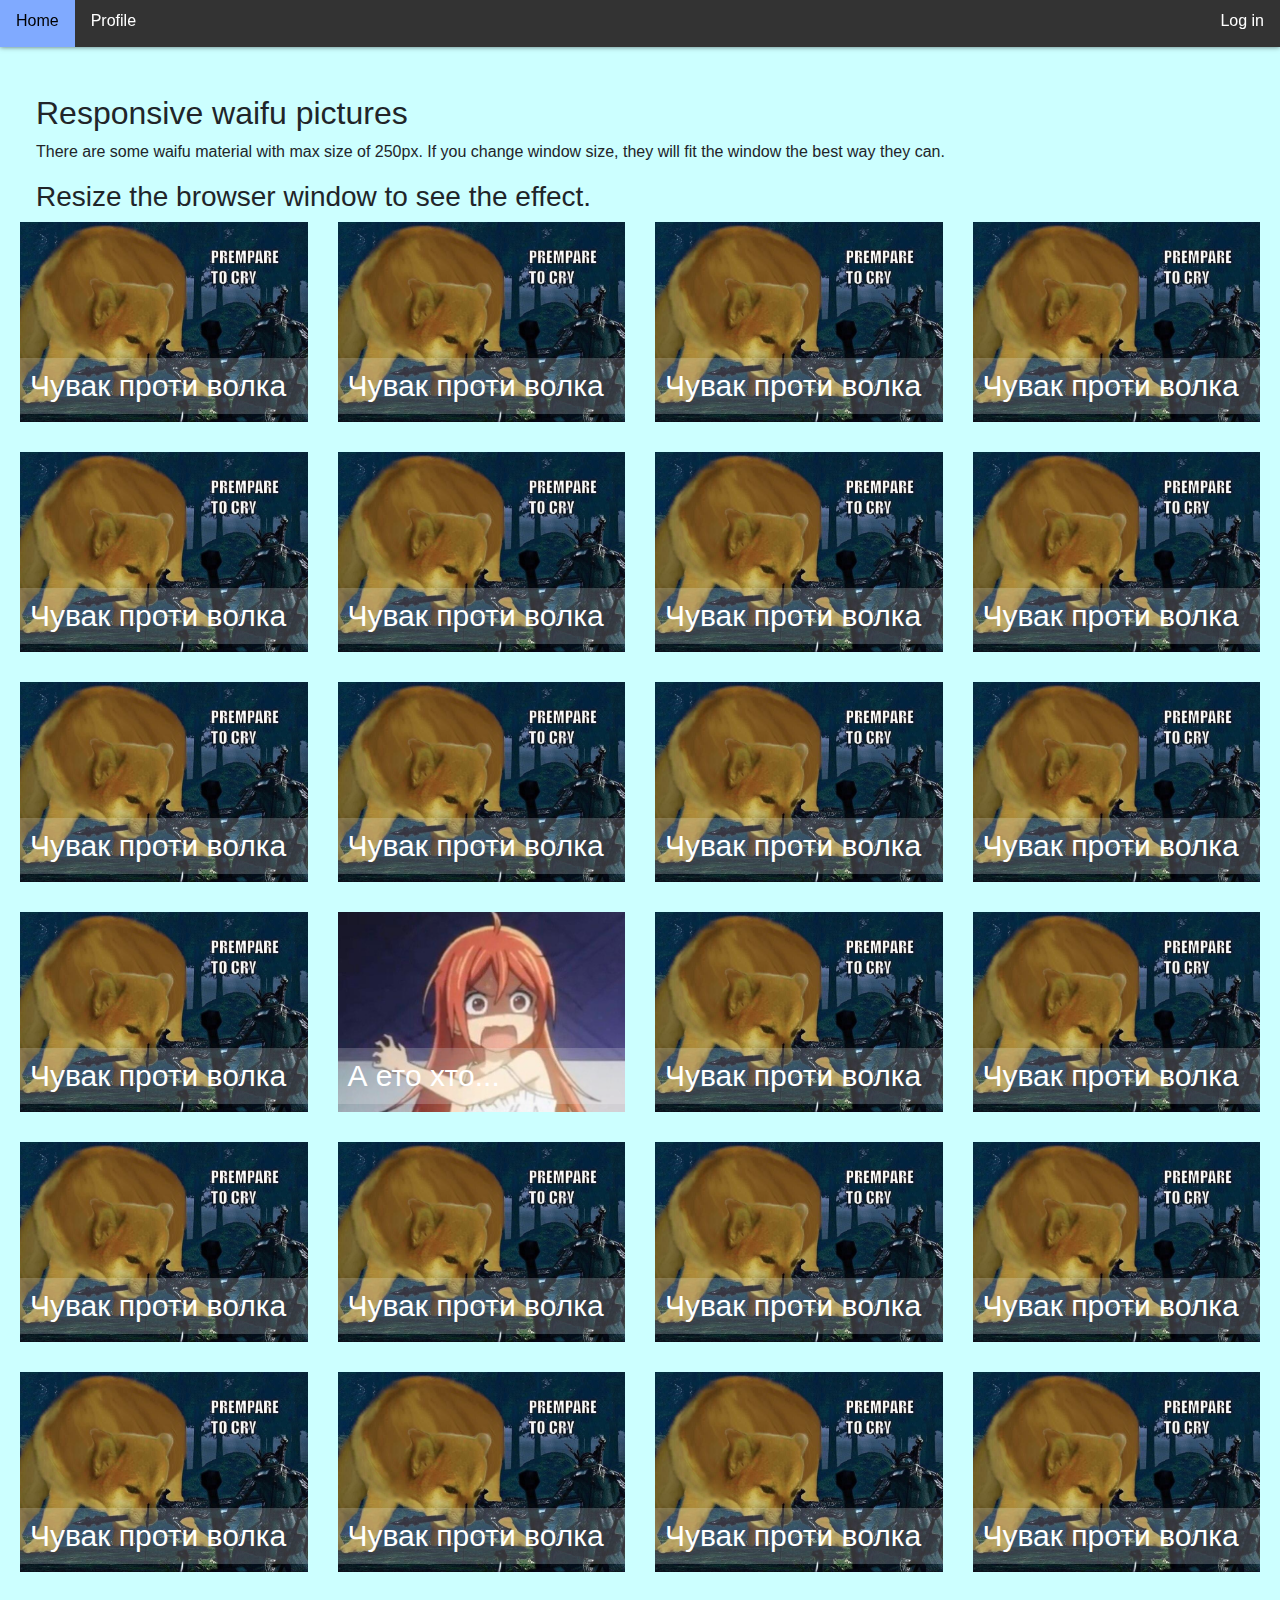
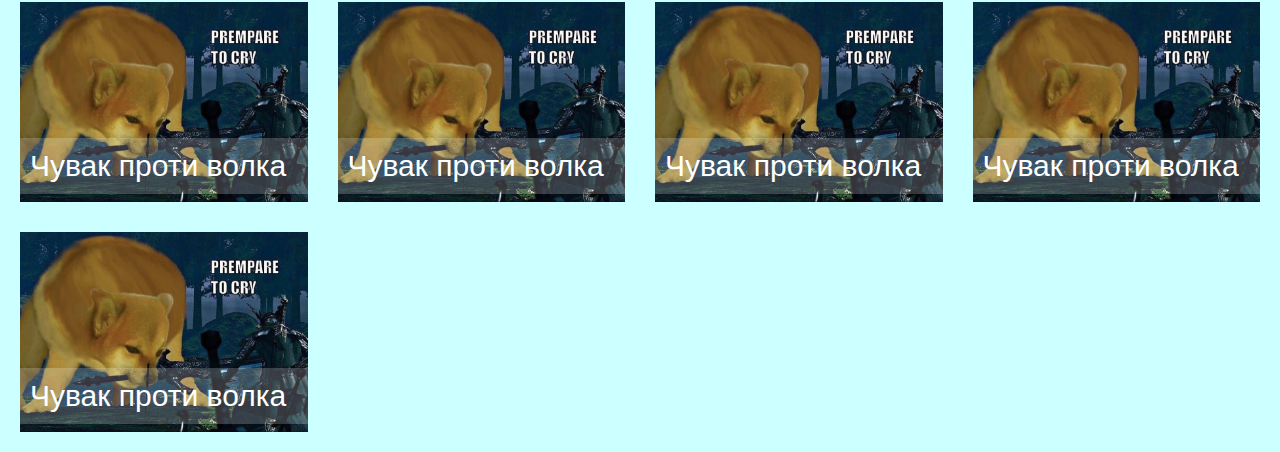
==== index.html @ 4cbabcfe "a few static pages for first lab added" ====
{% load static %}
<!DOCTYPE html>
<html>
<head>
    <title>django react znav?</title>
	<link rel="stylesheet" href="https://stackpath.bootstrapcdn.com/bootstrap/4.4.1/css/bootstrap.min.css" integrity="sha384-Vkoo8x4CGsO3+Hhxv8T/Q5PaXtkKtu6ug5TOeNV6gBiFeWPGFN9MuhOf23Q9Ifjh" crossorigin="anonymous">
	<link rel="stylesheet" type="text/css" href="styles.css">
</head>
<body>

    <header class="sticky">
		<ul class="topnav">
			<li><a class="active" href="index.html">Home</a></li>
			<li><a href="profile.html">Profile</a></li>
			<li class="right"><a href="login.html">Log in</a></li>
		</ul>
    </header>

	<div id="index-rest">
    <div>

		<div style="padding:0 16px;">
			<h2>Responsive waifu pictures</h2>
			<p>There are some waifu material with max size of 250px. If you change window size, they will fit the window the best way they can.</p>
			<h3>Resize the browser window to see the effect.</h3>
		</div>
    </div>

	<section class="cards">
        <article>
			<a class="movie-link" href="movie.html">
				<img class="article-img" src="custom_pics/1.jpg" alt=" " />
				<h1 class="article-title">
					Чувак проти волка
				</h1>
			</a>
        </article>
        <article>
			<a class="movie-link" href="movie.html">
				<img class="article-img" src="custom_pics/1.jpg" alt=" " />
				<h1 class="article-title">
					Чувак проти волка
				</h1>
			</a>
        </article>
        <article>
			<a class="movie-link" href="movie.html">
				<img class="article-img" src="custom_pics/1.jpg" alt=" " />
				<h1 class="article-title">
					Чувак проти волка
				</h1>
			</a>
        </article>
        <article>
			<a class="movie-link" href="movie.html">
				<img class="article-img" src="custom_pics/1.jpg" alt=" " />
				<h1 class="article-title">
					Чувак проти волка
				</h1>
			</a>
        </article>
        <article>
			<a class="movie-link" href="movie.html">
				<img class="article-img" src="custom_pics/1.jpg" alt=" " />
				<h1 class="article-title">
					Чувак проти волка
				</h1>
			</a>
        </article>
        <article>
			<a class="movie-link" href="movie.html">
				<img class="article-img" src="custom_pics/1.jpg" alt=" " />
				<h1 class="article-title">
					Чувак проти волка
				</h1>
			</a>
        </article>
        <article>
			<a class="movie-link" href="movie.html">
				<img class="article-img" src="custom_pics/1.jpg" alt=" " />
				<h1 class="article-title">
					Чувак проти волка
				</h1>
			</a>
        </article>
        <article>
			<a class="movie-link" href="movie.html">
				<img class="article-img" src="custom_pics/1.jpg" alt=" " />
				<h1 class="article-title">
					Чувак проти волка
				</h1>
			</a>
        </article>
        <article>
			<a class="movie-link" href="movie.html">
				<img class="article-img" src="custom_pics/1.jpg" alt=" " />
				<h1 class="article-title">
					Чувак проти волка
				</h1>
			</a>
        </article>
        <article>
			<a class="movie-link" href="movie.html">
				<img class="article-img" src="custom_pics/1.jpg" alt=" " />
				<h1 class="article-title">
					Чувак проти волка
				</h1>
			</a>
        </article>
        <article>
			<a class="movie-link" href="movie.html">
				<img class="article-img" src="custom_pics/1.jpg" alt=" " />
				<h1 class="article-title">
					Чувак проти волка
				</h1>
			</a>
        </article>
        <article>
			<a class="movie-link" href="movie.html">
				<img class="article-img" src="custom_pics/1.jpg" alt=" " />
				<h1 class="article-title">
					Чувак проти волка
				</h1>
			</a>
        </article>
        <article>
			<a class="movie-link" href="movie.html">
				<img class="article-img" src="custom_pics/1.jpg" alt=" " />
				<h1 class="article-title">
					Чувак проти волка
				</h1>
			</a>
        </article>
        <article>
			<a class="movie-link" href="movie.html">
				<img class="article-img" src="custom_pics/2.jpg" alt=" " />
				<h1 class="article-title">
					А ето хто...
				</h1>
			  </a>
        </article>
        <article>
			<a class="movie-link" href="movie.html">
				<img class="article-img" src="custom_pics/1.jpg" alt=" " />
				<h1 class="article-title">
					Чувак проти волка
				</h1>
			</a>
        </article>
        <article>
			<a class="movie-link" href="movie.html">
				<img class="article-img" src="custom_pics/1.jpg" alt=" " />
				<h1 class="article-title">
					Чувак проти волка
				</h1>
			</a>
        </article>
        <article>
			<a class="movie-link" href="movie.html">
				<img class="article-img" src="custom_pics/1.jpg" alt=" " />
				<h1 class="article-title">
					Чувак проти волка
				</h1>
			</a>
        </article>
        <article>
			<a class="movie-link" href="movie.html">
				<img class="article-img" src="custom_pics/1.jpg" alt=" " />
				<h1 class="article-title">
					Чувак проти волка
				</h1>
			</a>
        </article>
        <article>
			<a class="movie-link" href="movie.html">
				<img class="article-img" src="custom_pics/1.jpg" alt=" " />
				<h1 class="article-title">
					Чувак проти волка
				</h1>
			</a>
        </article>
        <article>
			<a class="movie-link" href="movie.html">
				<img class="article-img" src="custom_pics/1.jpg" alt=" " />
				<h1 class="article-title">
					Чувак проти волка
				</h1>
			</a>
        </article>
        <article>
			<a class="movie-link" href="movie.html">
				<img class="article-img" src="custom_pics/1.jpg" alt=" " />
				<h1 class="article-title">
					Чувак проти волка
				</h1>
			</a>
        </article>
        <article>
			<a class="movie-link" href="movie.html">
				<img class="article-img" src="custom_pics/1.jpg" alt=" " />
				<h1 class="article-title">
					Чувак проти волка
				</h1>
			</a>
        </article>
        <article>
			<a class="movie-link" href="movie.html">
				<img class="article-img" src="custom_pics/1.jpg" alt=" " />
				<h1 class="article-title">
					Чувак проти волка
				</h1>
			</a>
        </article>
        <article>
			<a class="movie-link" href="movie.html">
				<img class="article-img" src="custom_pics/1.jpg" alt=" " />
				<h1 class="article-title">
					Чувак проти волка
				</h1>
			</a>
        </article>
        <article>
			<a class="movie-link" href="movie.html">
				<img class="article-img" src="custom_pics/1.jpg" alt=" " />
				<h1 class="article-title">
					Чувак проти волка
				</h1>
			</a>
        </article>
        <article>
			<a class="movie-link" href="movie.html">
				<img class="article-img" src="custom_pics/1.jpg" alt=" " />
				<h1 class="article-title">
					Чувак проти волка
				</h1>
			</a>
        </article>
        <article>
			<a class="movie-link" href="movie.html">
				<img class="article-img" src="custom_pics/1.jpg" alt=" " />
				<h1 class="article-title">
					Чувак проти волка
				</h1>
			</a>
        </article>
        <article>
			<a class="movie-link" href="movie.html">
				<img class="article-img" src="custom_pics/1.jpg" alt=" " />
				<h1 class="article-title">
					Чувак проти волка
				</h1>
			</a>
        </article>
        <article>
			<a class="movie-link" href="movie.html">
				<img class="article-img" src="custom_pics/1.jpg" alt=" " />
				<h1 class="article-title">
					Чувак проти волка
				</h1>
			</a>
        </article>
      </section>
    <footer>
	    
	</footer>
</div>

</body>
</html>
---- styles.css ----
body {
    margin: 0;
    background-color: #ccffff;
}

#index-rest {
    margin: 20px;
    margin-top: 70px;
}

#rest {
    position: relative;
    left: 25%;
    right: 25%;
    margin: 20px;
    margin-top: 70px;
}

.sticky {
    width: 100%;
    position: fixed;
    margin-top: 0%;
    padding-top: 0%;
    top: -5px;
    z-index: 2;
}

ul.topnav {
    list-style-type: none;
    box-shadow: 0 0 5px rgba(0, 0, 0, 0.555);
    margin: 0;
    padding: 0;
    overflow: hidden;
    background-color: #333;
}

ul.topnav li {
    float: left;
    transition-duration: 0.4s;
    cursor: pointer;
}

ul.topnav li:hover {
    background-color: #555555;
    color: white;
}

ul.topnav li a {
    display: block;
    color: white;
    text-align: center;
    padding: 14px 16px;
    text-decoration: none;
}

ul.topnav li a:hover:not(.active) {background-color: #000000;}

ul.topnav li a.active {
    background-color: #80aaff;
    color: #000000;
}

ul.topnav li.right {float: right;}

.cards {
  display: grid;
  grid-template-columns: repeat(auto-fill, minmax(250px, 1fr));
  grid-gap: 30px;
}

cards {
  max-width: 960px;
  margin: 0 auto 30px;
}

article {
  position: relative;
}

.article-img {
  height: 200px;
  width: 100%;
  object-fit: cover;
}

.article-title {
  position: absolute;
  font-size: 30px;
  color: white;
  bottom: 0;
  width: 100%;
  padding: 10px;
  background-color: rgba(255, 255, 255, 0.2);
}

h4 {
    padding: 5px;
    width: 50%;
    box-shadow: 0 0 7px rgba(0,0,0,0.5);
}

.genres {
    position: relative;
    padding: 5px;
    width: 50%;
    list-style-type: none;
    box-shadow: 0 0 7px rgba(0,0,0,0.5);
}

.content {
    width: 100%;
    text-align: center;
}

button {
  background-color: #4CAF50; /* Green */
  border: none;
  color: white;
  padding: 16px 32px;
  text-align: center;
  text-decoration: none;
  display: inline-block;
  font-size: 16px;
  margin: 4px 2px;
  transition-duration: 0.4s;
  cursor: pointer;
}

.button {
  background-color: white;
  color: black;
  border: 2px solid #555555;
}

.button:hover {
  background-color: #555555;
  color: white;
}

input {
    margin-top: 5px;
    margin-bottom: 5px;
    border-top: 0px;
    border-left: 0px;
    border-right: 0px;
    border-bottom: solid 2px grey;
    background-color:#ccffff;
}

img.movie-content {
    margin-top: 100px;
}
.movie-content {
    position: relative;
    width: 70%;
    left: 15%;
    right: 15%;
}

@media screen and (max-width: 1080px) {

    body {
        font-size: 35px;
        /* overflow: hidden; Hide scrollbars */
        -ms-overflow-style: none;
        overflow: -moz-scrollbars-none;

    }

    #rest {
        margin-top: 280px;
        position: relative;
        width: 80%;
        left: 10%;
        right: 10%;
    }

    h4 {
        font-size: 40px;
        width: 100%;
    }

    button {
        font-size: 30px;
    }

    #index-rest {
        position: relative;
        margin-top: 280px;
        width: 80%;
        left: 10%;
        right: 10%;
    }

    img.movie-content {
        margin-top: 280px;
    }
    .movie-content {
        position: relative;
        width: 90%;
        left: 5%;
        right: 5%;
    }

    html {
        overflow: scroll;
        overflow-x: hidden;
    }
    ::-webkit-scrollbar {
        width: 0px;
        background: transparent; 
    }

    body::-webkit-scrollbar {
        display: none;
    }

    ul.topnav li.right, 
    ul.topnav li {float: none;}

    .cards {
    display: grid;
    grid-template-columns: repeat(auto-fill, minmax(75%, 1fr));
    grid-gap: 30px;
    }

    .article-img {
    height: 430px;
    width: 100%;
    object-fit: cover;
    }

    .article-title {
    position: absolute;
    bottom: 0;
    width: 100%;
    font-size: 35px;
    padding: 20px;
    background-color: rgba(255, 255, 255, 0.2);
    }

    ul.topnav li a {
        font-size: 40px;
    }

}
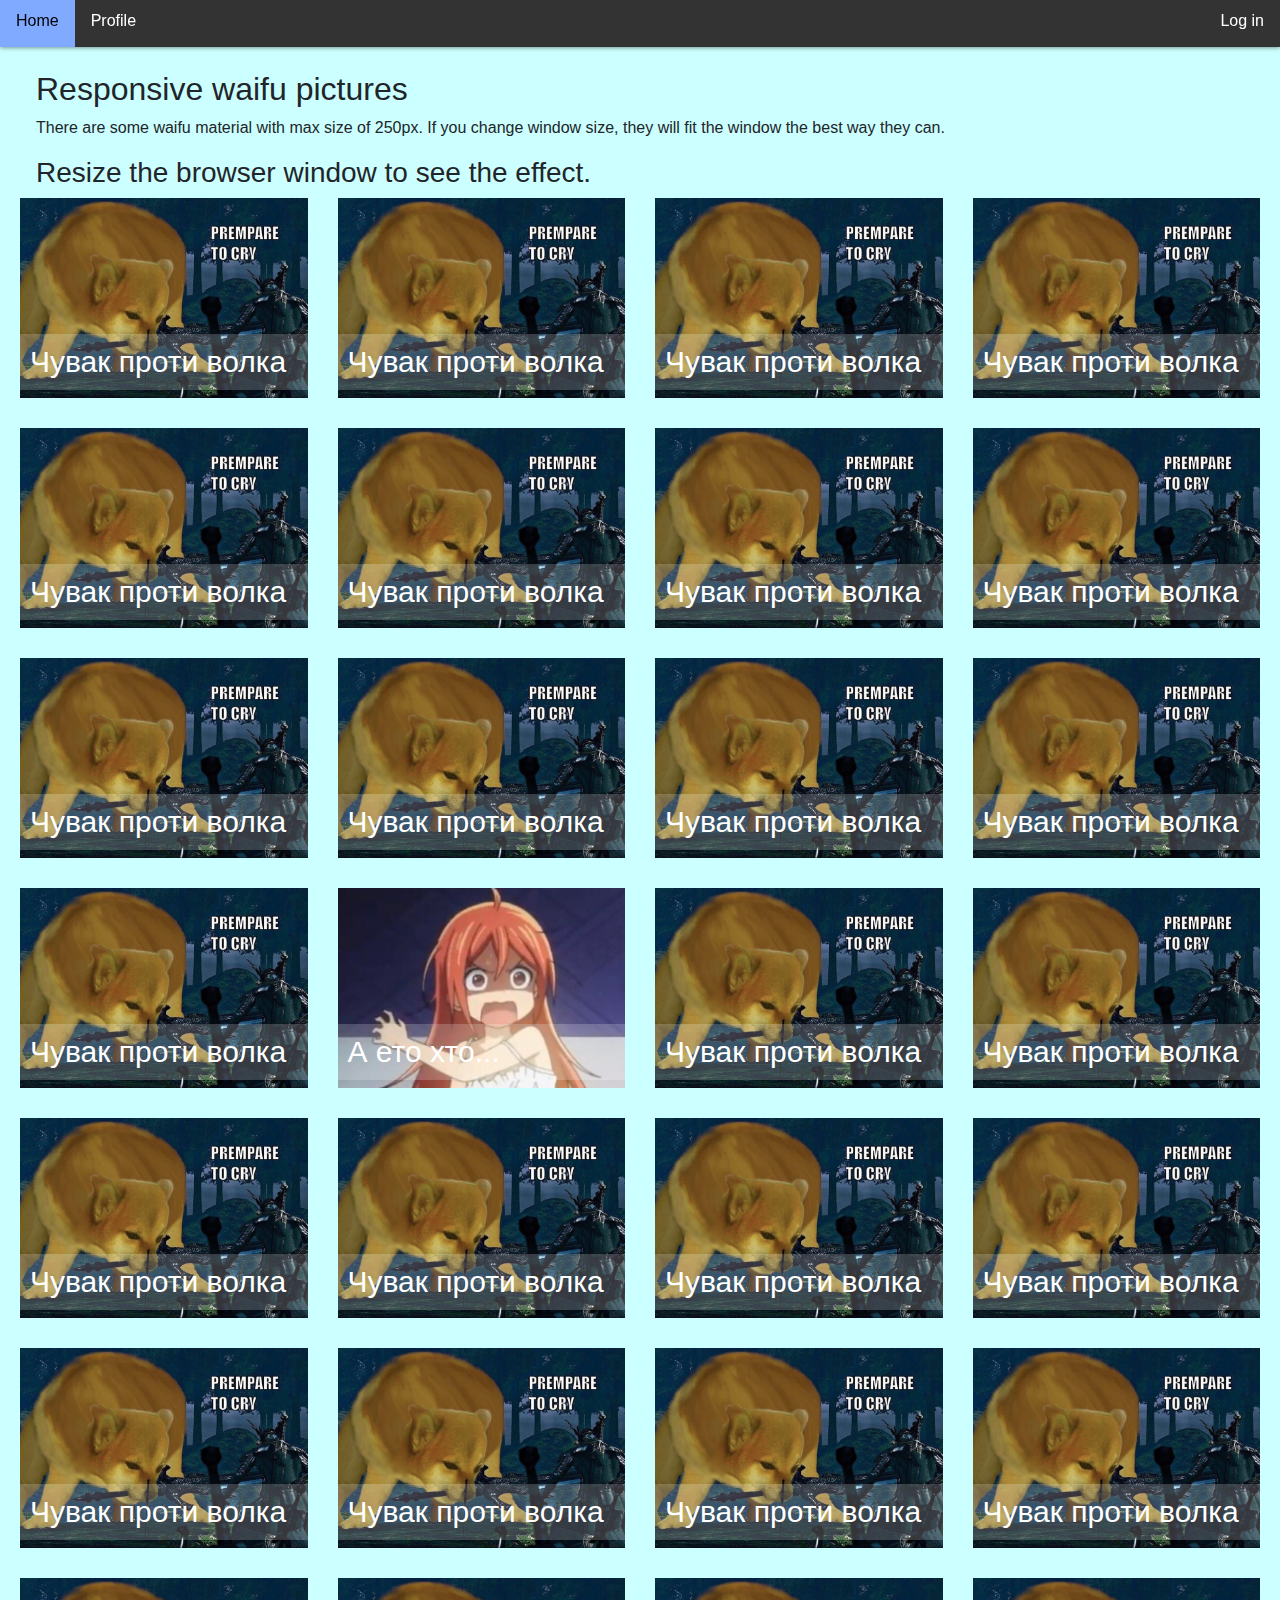
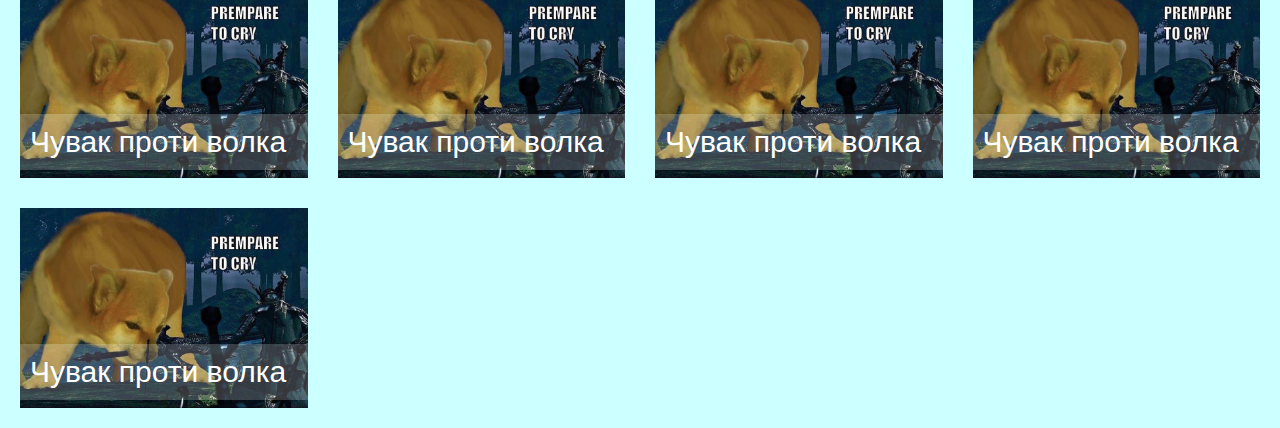
==== commit 6c23583e: "minor fixes" ====
--- a/index.html
+++ b/index.html
@@ -1,4 +1,3 @@
-{% load static %}
 <!DOCTYPE html>
 <html>
 <head>
